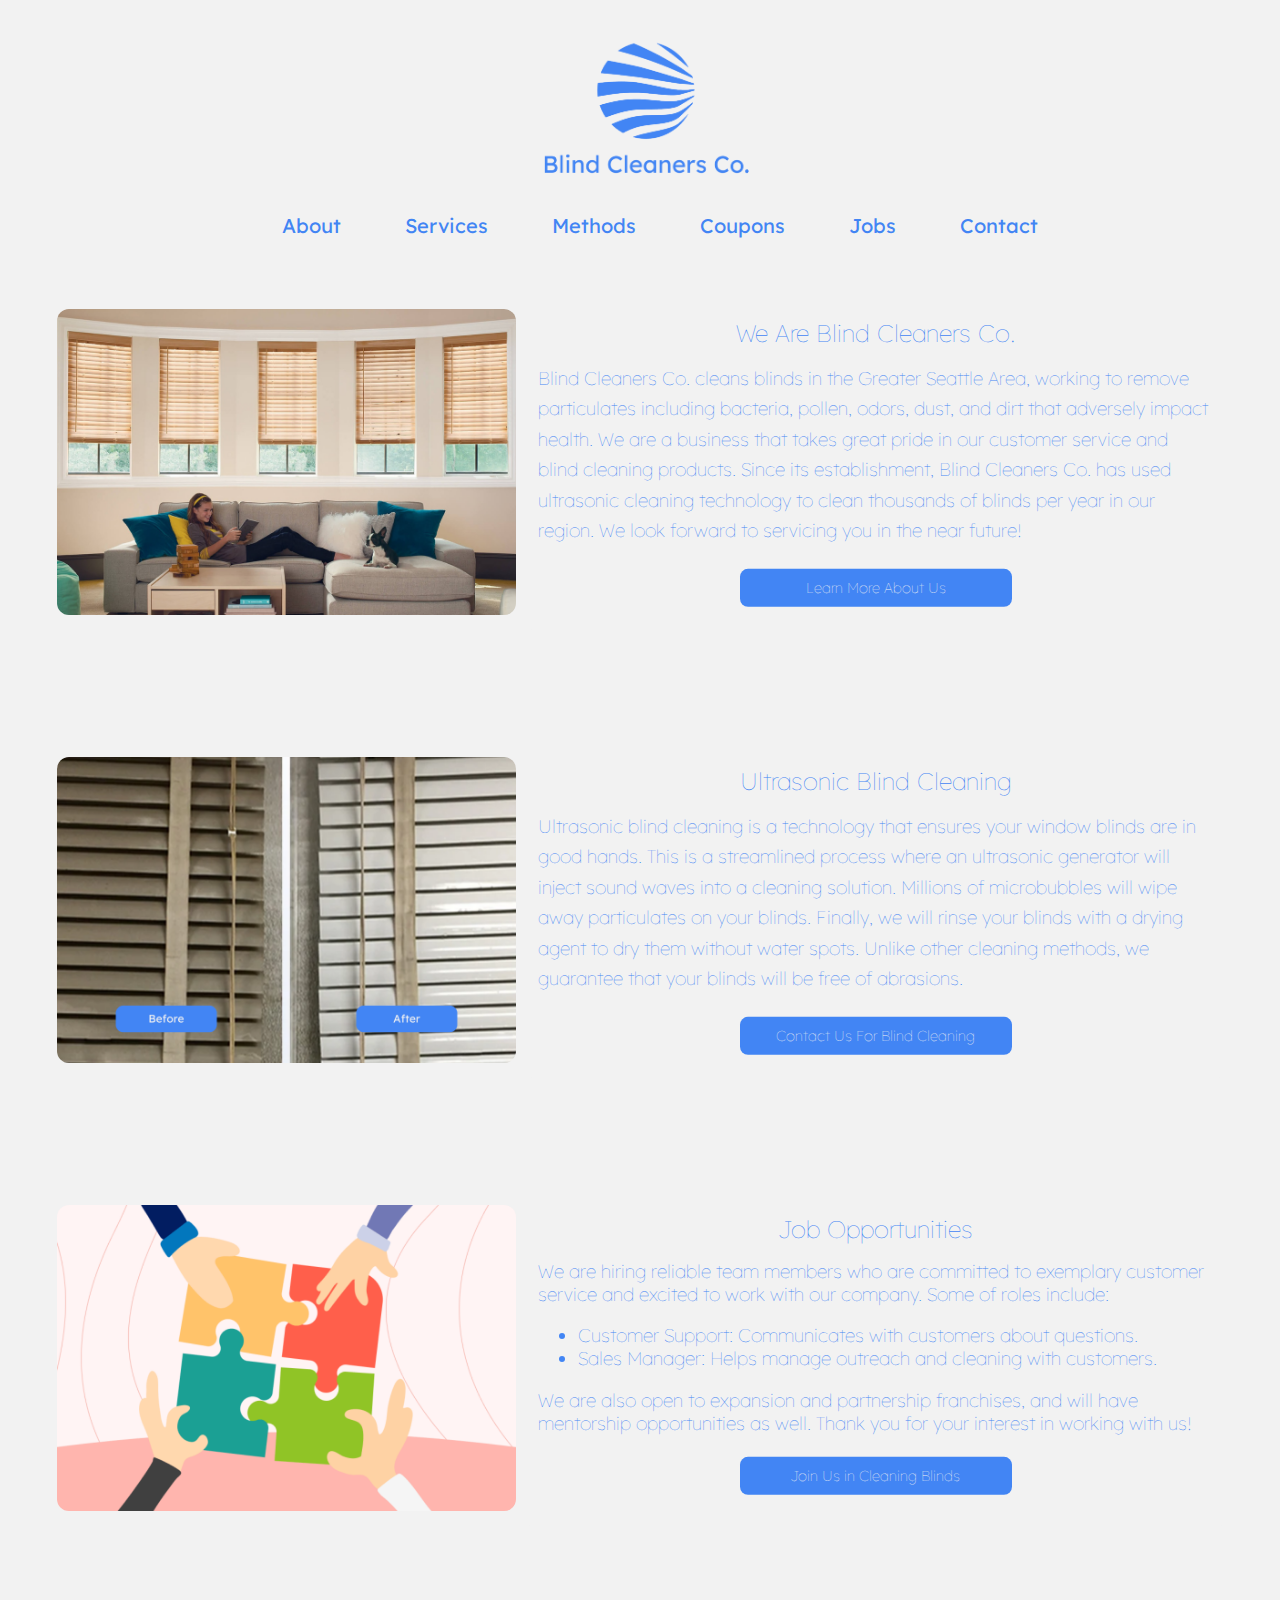
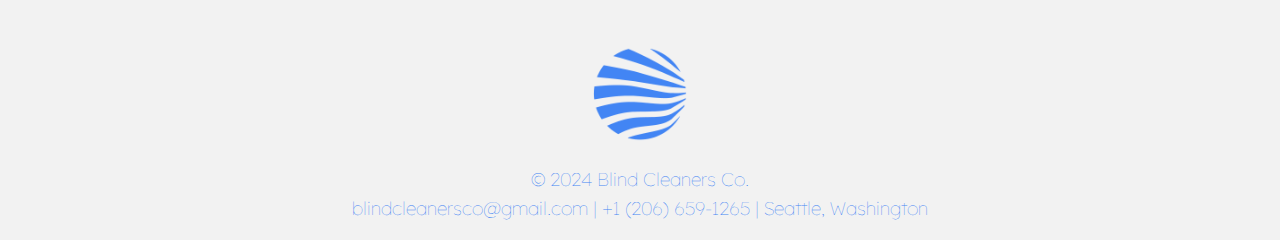
==== index.html @ 16b5f85d "Add files via upload" ====
<!DOCTYPE html>
<html>
    <head>
        <title>Blind Cleaners Co.</title>
        <link rel="stylesheet" href="style.css">
        <link rel="icon" type="image/x-icon" href="favicon.png">

        <meta name="viewport" content="width=device-width, initial-scale=1.0">

        <link rel="preconnect" href="https://fonts.googleapis.com">
        <link rel="preconnect" href="https://fonts.gstatic.com" crossorigin>
        <link href="https://fonts.googleapis.com/css2?family=Lexend" rel="stylesheet">
        <link href="https://fonts.googleapis.com/css2?family=Lexend+Deca:wght@300&display=swap" rel="stylesheet">
    </head>

    <body>
        <button class="logoButton">
            <a href="index.html"><img class="logoImage" src="logoButton.png" alt="logo"><img></a>
        </button>
        
        <nav class="navigation">
            <div class="menu">
                <ul>
                    <li><a class="item" href="about.html">About</a></li>
                    <li><a class="item" href="services.html">Services</a></li>
                    <li><a class="item" href="methods.html">Methods</a></li>
                    <li><a class="item" href="coupons.html">Coupons</a></li>
                    <li><a class="item" href="jobs.html">Jobs</a></li>
                    <li><a class="item" href="contact.html">Contact</a></li>
                </ul>
            </div>

            <div class="hamburger">
                <span class="bar"></span>
                <span class="bar"></span>
                <span class="bar"></span>
            </div>
        </nav>

        <div class="processBox">
            <img class="processImage1" src="about.png" alt="about"><img>
            <div class="processText">
                <h1>We Are Blind Cleaners Co.</h1>
                <h3 style="line-height: 1.9rem;">
                    Blind Cleaners Co. cleans blinds in the Greater Seattle Area, working to remove particulates including bacteria,
                    pollen, odors, dust, and dirt that adversely impact health. We are a business that takes great pride in our customer service and blind cleaning products.
                    Since its establishment, Blind Cleaners Co. has used ultrasonic cleaning technology to clean thousands of blinds per year in our region. We look forward to servicing you in the near future!
                </h3>
                <button class="processButton"><a class = "text" href="about.html">Learn More About Us</a></button>
            </div>
        </div>

        <div class="processBox">
            <img class="processImage" src="compare.png" alt="compare"><img>
            <div class="processText">
                <h1>Ultrasonic Blind Cleaning</h1>
                <h3 style="line-height: 1.9rem;">
                    Ultrasonic blind cleaning is a technology that ensures your window blinds are in good hands. This is a streamlined process where an
                    ultrasonic generator will inject sound waves into a cleaning solution. Millions of microbubbles will wipe away particulates on your blinds.
                    Finally, we will rinse your blinds with a drying agent to dry them without water spots. Unlike other cleaning methods,
                    we guarantee that your blinds will be free of abrasions.
                </h3>
                <button class="processButton"><a class = "text" href="contact.html">Contact Us For Blind Cleaning</a></button>
            </div>
        </div>

        <div class="processBox">
            <img class="jobImage" src="jobs.png" alt="jobs"><img>
            <div class="processText">
                <h1>Job Opportunities</h1>
                <h3>
                    We are hiring reliable team members who are committed to exemplary customer service and excited to work with our company. Some of roles include:
                    <ul>
                        <li>Customer Support: Communicates with customers about questions.</li>
                        <li>Sales Manager: Helps manage outreach and cleaning with customers.</li>
                    </ul>
                    We are also open to expansion and partnership franchises, and will have mentorship opportunities as well. Thank you for your interest in working with us!
                </h3>
                <button class="processButton"><a class = "text" href="jobs.html">Join Us in Cleaning Blinds</a></button>
            </div>
        </div>

        <div class="footer">
            <img class="footerImage" src="logo.png" alt="logo"><img>
            <h4 style="color: #4285F4">© 2024 Blind Cleaners Co.</h4>
            <h4 style="color: #4285F4; line-height: 2.25rem; text-decoration: none;"><a style="color:#4285F4; text-decoration: none;" class="contactText" href="mailto:blindcleanersco@gmail.com">blindcleanersco@gmail.com</a> | <a style="color:#4285F4; text-decoration: none;" class = "text" href="tel+12066591265">+1 (206) 659-1265</a>  |  <a style="color:#4285F4; text-decoration: none;" class = "text" href="https://www.google.com/maps/place/King+County,+WA/">Seattle, Washington</a></h4>
        </div>

        <script src="script.js"></script>
    </body>
</html>
---- style.css ----
body {
    background-color: #F2F2F2;
    margin: 1% 4% 1% 4%;
    overflow-x: hidden;
}

::selection {
    color: #F2F2F2;
    background-color: #4285F4;
}

::-moz-selection {
    color: #F2F2F2;
    background-color: #4285F4;
}

h1 {
    font-size: 1.5rem;
    text-align: center;
    font-family: Lexend;
    font-weight: lighter;
    color: #4285F4;
    margin: 1.5rem 1.5rem 0.25rem 1.5rem;
}

h2 {
    margin: 0.5rem;
    padding: 0.5rem;
    text-align: center;
    font-size: 1.15rem;
    font-family: Lexend Deca;
    font-weight: lighter;
}

h3 {
    margin: 0.5rem;
    padding: 0.5rem;
    text-align: left;
    font-size: 1.15rem;
    font-family: Lexend Deca;
    font-weight: lighter;
}

h4 {
    text-align: center;
    font-size: 1.15rem;
    padding: none;
    margin: 0rem;
    font-family: Lexend Deca;
    font-weight: lighter;
}

h5 {
    font-size: 1rem;
    text-align: center;
    font-family: Lexend;
    font-weight: lighter;
    color: #4285F4;
    margin-top: 1.25rem;
    margin-bottom: 0.75rem;
}

body::-webkit-scrollbar {
    width: 18px;
}

::-webkit-scrollbar-thumb {
    background-color: #B6B6B6;
    border-radius: 17px;
    border: 5.5px solid transparent;
    background-clip: content-box;
}

::-webkit-scrollbar-thumb:hover {
    background-color: #A6A6A6;
    border-radius: 17px;
    border: 5.5px solid transparent;
    background-clip: content-box;
}

.navigation {
    display: flex;
    align-items: center;
    margin-bottom: 0.5rem;
    margin-top: -3rem;
}

.logoButton {
    display: block;
    margin-left: auto;
    margin-right: auto;
    border: none;
    appearance: none;
    background-color: inherit;
    width: 27rem;
}

.logoImage {
    width: 27rem;
}

.menu {
    margin-left: auto;
    margin-right: auto;
}

.menu ul {
    display: flex;
    list-style: none;
    color: #4285F4;
    font-family: Lexend;
    text-decoration: none;
}

.menu li {
    padding: 2rem;
    font-size: 1.25rem;
}

.processBox {
    display: flex;
    align-items: center;
    justify-content: space-between;
    margin-bottom: 7rem;
}

.processImage {
    border-radius: 0.75rem;
    width: 39%;
    display: block;
    margin-left: auto;
}

.processImage1 {
    border-radius: 0.75rem;
    width: 39%;
    display: block;
    margin-left: auto;
}

.jobImage {
    border-radius: 0.75rem;
    width: 39%;
    display: block;
    margin-left: auto;
}

.processText {
    height: 21rem;
    width: 60%;
    color: #4285F4;
    margin-left: auto;
    border-radius: 0.75rem;
    border-color: #4285F4;
    background-color: #F2F2F2;
}

.processText .processButton {
    width: 17rem;
    height: 2.4rem;
    position: relative;
    top: 7.5%;
    left: 50%;
    color: #F2F2F2;
    background-color: #4285F4;
    font-size: 0.9rem;
    font-family: Lexend;
    font-weight: lighter;
    border: none;
    border-radius: 0.5rem;
    transform: translate(-50%, -50%);
    -ms-transform: translate(-50%, -50%);
}

.footerImage {
    width: 7rem;
    height: 7rem;
    display: block;
    margin-left: auto;
    margin-right: auto;
}

.footer {
    margin-top: 2rem;
}

.menu a:link {
    color: #4285F4;
    text-decoration: none;
}

.menu a:visited {
    color: #4285F4;
    text-decoration: none;
}

.menu a:hover {
    color: #AEE155;
    text-decoration: none;
}

.menu a:active {
    color: #4285F4;
    text-decoration: none;
}

.processBox .text:link {
    color: #F2F2F2;
    text-decoration: none;
}

.processBox .text:visited {
    color: #F2F2F2;
    text-decoration: none;
}

.processBox .text:hover {
    color: #AEE155;
    text-decoration: none;
}

.processBox .text:active {
    color: #F2F2F2;
    text-decoration: none;
}

.job-widget {
    display: block;
    margin-left: auto;
    margin-right: auto;
    width: 75%;
    height: 65rem;
    background: #F2F2F2;
    z-index: 0;
}

.contactForm {
    width: 100%;
    height: 72.5rem;
    display: block;
    margin-left: auto;
    margin-right: auto;
}

.contactContainer {
    display: flex;
    align-items: center;
    justify-content: center;
    margin-bottom: 1rem;
}

.contactBoxes {
    height: 10rem;
    width: 21rem;
    color: #4285F4;
    border-style: none;
    border-radius: 0.75rem;
    border-color: #4285F4;
    background-color: #F2F2F2;
    margin-left: 0.5rem;
    margin-right: 0.5rem;
}

.contactImage {
    width: 5.25rem;
    height: 5.25rem;
    padding: none;
    display: block;
    margin-left: auto;
    margin-right: auto;
}

.surroundsServices {
    display: flex;
    margin-left: auto;
    margin-right: auto;
}

.surroundsAbout {
    display: flex;
    margin-left: auto;
    margin-right: auto;
}

.servicesImageRight {
    border-radius: 0.75rem;
    height: 22rem;
    margin-bottom: 5rem;
}

.surroundsServices .processButton {
    background-color: #4285F4;
    border-radius: 0.75rem;
    border-style: none;
    width: 17.5rem;
    height: 10%;
    display: block;
    margin-right: auto;
    margin-left: auto;
    font-family: Lexend;
    font-weight: 500;
    font-size: 0.9rem;
}

.surroundsAbout .processButton {
    background-color: #4285F4;
    border-radius: 0.75rem;
    border-style: none;
    width: 17.5rem;
    height: 10%;
    display: block;
    margin-right: auto;
    margin-left: auto;
    font-family: Lexend;
    font-weight: 500;
    font-size: 0.9rem;
}

.surroundsAbout .processButton a:link {
    color: #F2F2F2;
    text-decoration: none;
}

.surroundsAbout .processButton a:visited {
    color: #F2F2F2;
    text-decoration: none;
}

.surroundsAbout .processButton a:hover {
    color: #AEE155;
    text-decoration: none;
}

.surroundsServices .processButton a:link {
    color: #F2F2F2;
    text-decoration: none;
}

.surroundsServices .processButton a:visited {
    color: #F2F2F2;
    text-decoration: none;
}

.surroundsServices .processButton a:hover {
    color: #AEE155;
    text-decoration: none;
}

.hamburger {
    display: none;
    cursor: pointer;
}

.bar {
    display: block;
    width: 1.5625rem;
    height: 0.188rem;
    margin: 0.313rem auto;
    -webkit-transition: all 0.3s ease-in-out;
    transition: all 0.3s ease-in-out;
    background-color: #4285F4;
    border-radius: 4rem;
}

.couponAccordian > input[type="checkbox"] {
    position: absolute;
    left: -100vw;
}

.couponAccordian .content {
    overflow-y: hidden;
    height: 0;
    transition: height 0.3s ease;
}

.couponAccordian > input[type="checkbox"]:checked ~ .content {
    height: auto;
    overflow: visible;
}

.couponAccordian label {
    display: block;
}

.couponAccordian {
    margin-bottom: 1em;
}

.couponAccordian > input[type="checkbox"]:checked ~ .content {
    padding-left: 1rem;
    padding-right: 1rem;
    padding-bottom: 1rem;
    border: 0.5rem;
}

.couponAccordian .handle {
    font-size: 1.2rem;
    font-family: "Lexend Deca";
    font-weight: 500;
    color: #4285F4;
}

.couponAccordian label {
    color: #4285F4;
    cursor: pointer;
    font-weight: normal;
    padding: 1rem;
    background: #E6E6E6;
    border-radius: 0.75rem;
}

.couponAccordian label:hover, .accordion label:focus {
    background: #D6D6D6;
}

.couponAccordian .handle label:before {
    content: "→";
    display: inline-block;
    margin-right: 10px;
    font-size: 1.2rem;
    line-height: 1.556em;
}

.couponAccordian > input[type="checkbox"]:checked ~ .handle label:before {
    content: "↓";
}

.couponImage {
    border-radius: 0.75rem;
    width: 60%;
    display: block;
    margin-left: auto;
    margin-right: auto;
}

.row {
    display: flex;
}

.column {
    flex: 50%;
}

.columnTop {
    flex: 50%;
}

@media (max-width: 1275px) {
    .navigation {
        flex-direction: column;
    }

    .logoButton {
        display: block;
        margin-right: auto;
        margin-left: auto;
        margin-bottom: -3rem;
        border: none;
        appearance: none;
        background-color: inherit;
        width: 26.5rem;
    }

    .logoImage {
        width: 26.5rem;
    }

    .menu {
        margin-bottom: -2rem;
    }

    .processBox {
        flex-direction: column;
        margin-left: 0rem;
        margin-right: 0rem;
        margin-bottom: 10rem;
    }

    .processText {
        display: block;
        margin-left: auto;
        margin-right: auto;
    }

    .processImage {
        display: block;
        margin-left: 0rem;
        margin-right: 0rem;
        margin-top: 10rem;
        width: 20rem;
    }

    .processImage1 {
        display: block;
        margin-left: 0rem;
        margin-right: 0rem;
        width: 20rem;
    }

    .jobImage {
        display: block;
        margin-left: 0rem;
        margin-right: 0rem;
        margin-top: 10rem;
        width: 20rem;
    }

    .surroundsServices {
        flex-direction: column;
        margin-bottom: 10rem;
    }

    .surroundsAbout {
        flex-direction: column;
        margin-bottom: 5rem;
    }

    .servicesImageRight {
        height: 100%;
    }

    .toFix {
        margin-top: -3rem;
    }

    .shrinkMargin {
        margin-top: -4rem;
        margin-bottom: -5rem;
    }

    .surroundsServices .processButton {
        border-style: none;
        width: 17.5rem;
        height: 2.5rem;
        display: block;
        margin-right: auto;
        margin-left: auto;
        font-family: Lexend;
        font-weight: 500;
    }

    .surroundsAbout .processButton {
        border-style: none;
        width: 17.5rem;
        height: 2.5rem;
        display: block;
        margin-right: auto;
        margin-left: auto;
        font-family: Lexend;
        font-weight: 500;
    }
}

@media (max-width: 950px) {
    .navigation {
        flex-direction: row;
        margin-bottom: 3rem;
    }

    .logoButton {
        width: 20rem;
    }

    .logoImage {
        width: 20rem;
    }

    .homeworkButton {
        margin-top: 2rem;
    }

    .processButton {
        margin-top: 2rem;
    }

    .processText {
        margin-bottom: 10rem;
    }

    .contactContainer {
        flex-direction: column;
    }

    .contactForm {
        height: 70rem;
        width: 100%;
    }

    .job-widget {
        width: 100%;
        height: 70rem;
    }

    .hamburger {
        display: block;
        z-index: 1000;
        margin-top: -8rem;
        margin-left: auto;
    }

    .hamburger.active .bar:nth-child(2){
        opacity: 0;
    }

    .hamburger.active .bar:nth-child(1){
        transform: translateY(0.5rem) rotate(45deg);
    }

    .hamburger.active .bar:nth-child(3){
        transform: translateY(-0.5rem) rotate(-45deg);
    }

    .menu {
        position: fixed;
        left: -100%;
        top: 8rem;
        gap: 0;
        flex-direction: column;
        background-color: #4285F4;
        width: 100%;
        text-align: right;
        transition: 0.3s;
    }

    .menu.active {
        left: 0;
    }

    .menu ul {
        flex-direction: column;
    }

    .menu a:link {
        color: #F2F2F2;
        text-decoration: none;
    }

    .menu a:visited {
        color: #F2F2F2;
        text-decoration: none;
    }

    .menu a:hover {
        color: #AEE155;
        text-decoration: none;
    }

    .menu a:active {
        color: #F2F2F2;
        text-decoration: none;
    }

    .processBox {
        margin-bottom: 30rem;
    }

    .jobImage {
        margin-top: 5rem;
    }

    .row {
        flex-direction: column;
    }
}
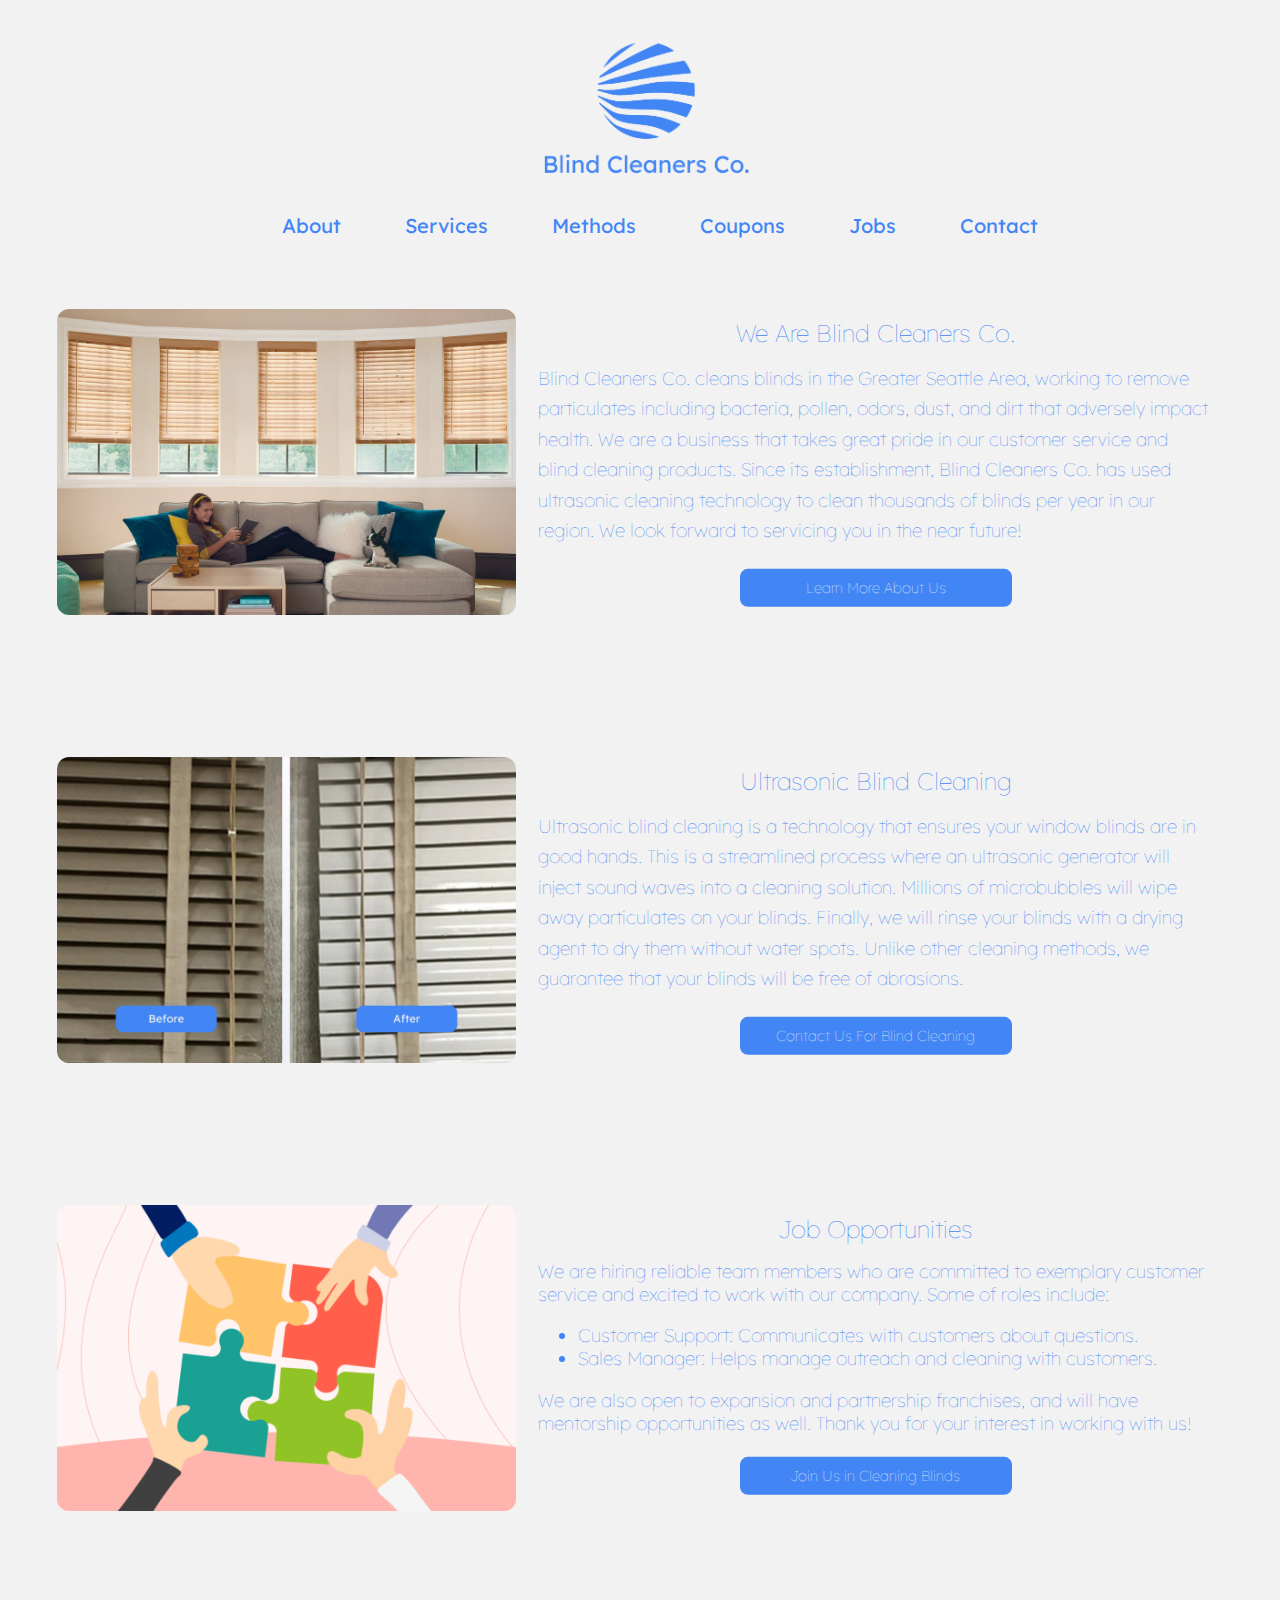
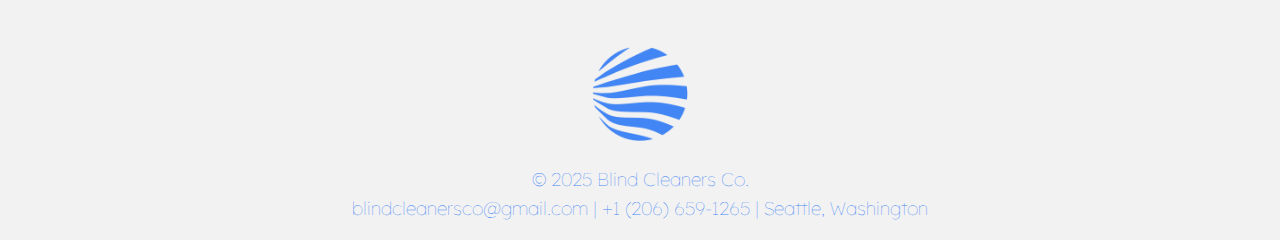
==== commit 588dc14a: "Update index.html" ====
--- a/index.html
+++ b/index.html
@@ -15,18 +15,18 @@
 
     <body>
         <button class="logoButton">
-            <a href="index.html"><img class="logoImage" src="logoButton.png" alt="logo"><img></a>
+            <a href="https://www.blindcleanersco.com"><img class="logoImage" src="logoButton.png" alt="logo"><img></a>
         </button>
         
         <nav class="navigation">
             <div class="menu">
                 <ul>
-                    <li><a class="item" href="about.html">About</a></li>
-                    <li><a class="item" href="services.html">Services</a></li>
-                    <li><a class="item" href="methods.html">Methods</a></li>
-                    <li><a class="item" href="coupons.html">Coupons</a></li>
-                    <li><a class="item" href="jobs.html">Jobs</a></li>
-                    <li><a class="item" href="contact.html">Contact</a></li>
+                    <li><a class="item" href="./about">About</a></li>
+                    <li><a class="item" href="./services">Services</a></li>
+                    <li><a class="item" href="./methods">Methods</a></li>
+                    <li><a class="item" href="./coupons">Coupons</a></li>
+                    <li><a class="item" href="./jobs">Jobs</a></li>
+                    <li><a class="item" href="./contact">Contact</a></li>
                 </ul>
             </div>
 
@@ -46,7 +46,7 @@
                     pollen, odors, dust, and dirt that adversely impact health. We are a business that takes great pride in our customer service and blind cleaning products.
                     Since its establishment, Blind Cleaners Co. has used ultrasonic cleaning technology to clean thousands of blinds per year in our region. We look forward to servicing you in the near future!
                 </h3>
-                <button class="processButton"><a class = "text" href="about.html">Learn More About Us</a></button>
+                <button class="processButton"><a class = "text" href="./about">Learn More About Us</a></button>
             </div>
         </div>
 
@@ -60,7 +60,7 @@
                     Finally, we will rinse your blinds with a drying agent to dry them without water spots. Unlike other cleaning methods,
                     we guarantee that your blinds will be free of abrasions.
                 </h3>
-                <button class="processButton"><a class = "text" href="contact.html">Contact Us For Blind Cleaning</a></button>
+                <button class="processButton"><a class = "text" href="./contact">Contact Us For Blind Cleaning</a></button>
             </div>
         </div>
 
@@ -76,16 +76,16 @@
                     </ul>
                     We are also open to expansion and partnership franchises, and will have mentorship opportunities as well. Thank you for your interest in working with us!
                 </h3>
-                <button class="processButton"><a class = "text" href="jobs.html">Join Us in Cleaning Blinds</a></button>
+                <button class="processButton"><a class = "text" href="./jobs">Join Us in Cleaning Blinds</a></button>
             </div>
         </div>
 
         <div class="footer">
             <img class="footerImage" src="logo.png" alt="logo"><img>
-            <h4 style="color: #4285F4">© 2024 Blind Cleaners Co.</h4>
-            <h4 style="color: #4285F4; line-height: 2.25rem; text-decoration: none;"><a style="color:#4285F4; text-decoration: none;" class="contactText" href="mailto:blindcleanersco@gmail.com">blindcleanersco@gmail.com</a> | <a style="color:#4285F4; text-decoration: none;" class = "text" href="tel+12066591265">+1 (206) 659-1265</a>  |  <a style="color:#4285F4; text-decoration: none;" class = "text" href="https://www.google.com/maps/place/King+County,+WA/">Seattle, Washington</a></h4>
+            <h4 style="color: #4285F4">© 2025 Blind Cleaners Co.</h4>
+            <h4 style="color: #4285F4; line-height: 2.25rem; text-decoration: none;"><a style="color:#4285F4; text-decoration: none;" class="contactText" href="mailto:blindcleanersco@gmail.com">blindcleanersco@gmail.com</a> | <a style="color:#4285F4; text-decoration: none;" class = "text" href="tel:+12066591265">+1 (206) 659-1265</a>  |  <a style="color:#4285F4; text-decoration: none;" class = "text" href="https://www.google.com/maps/place/King+County,+WA/">Seattle, Washington</a></h4>
         </div>
 
         <script src="script.js"></script>
     </body>
-</html>+</html>
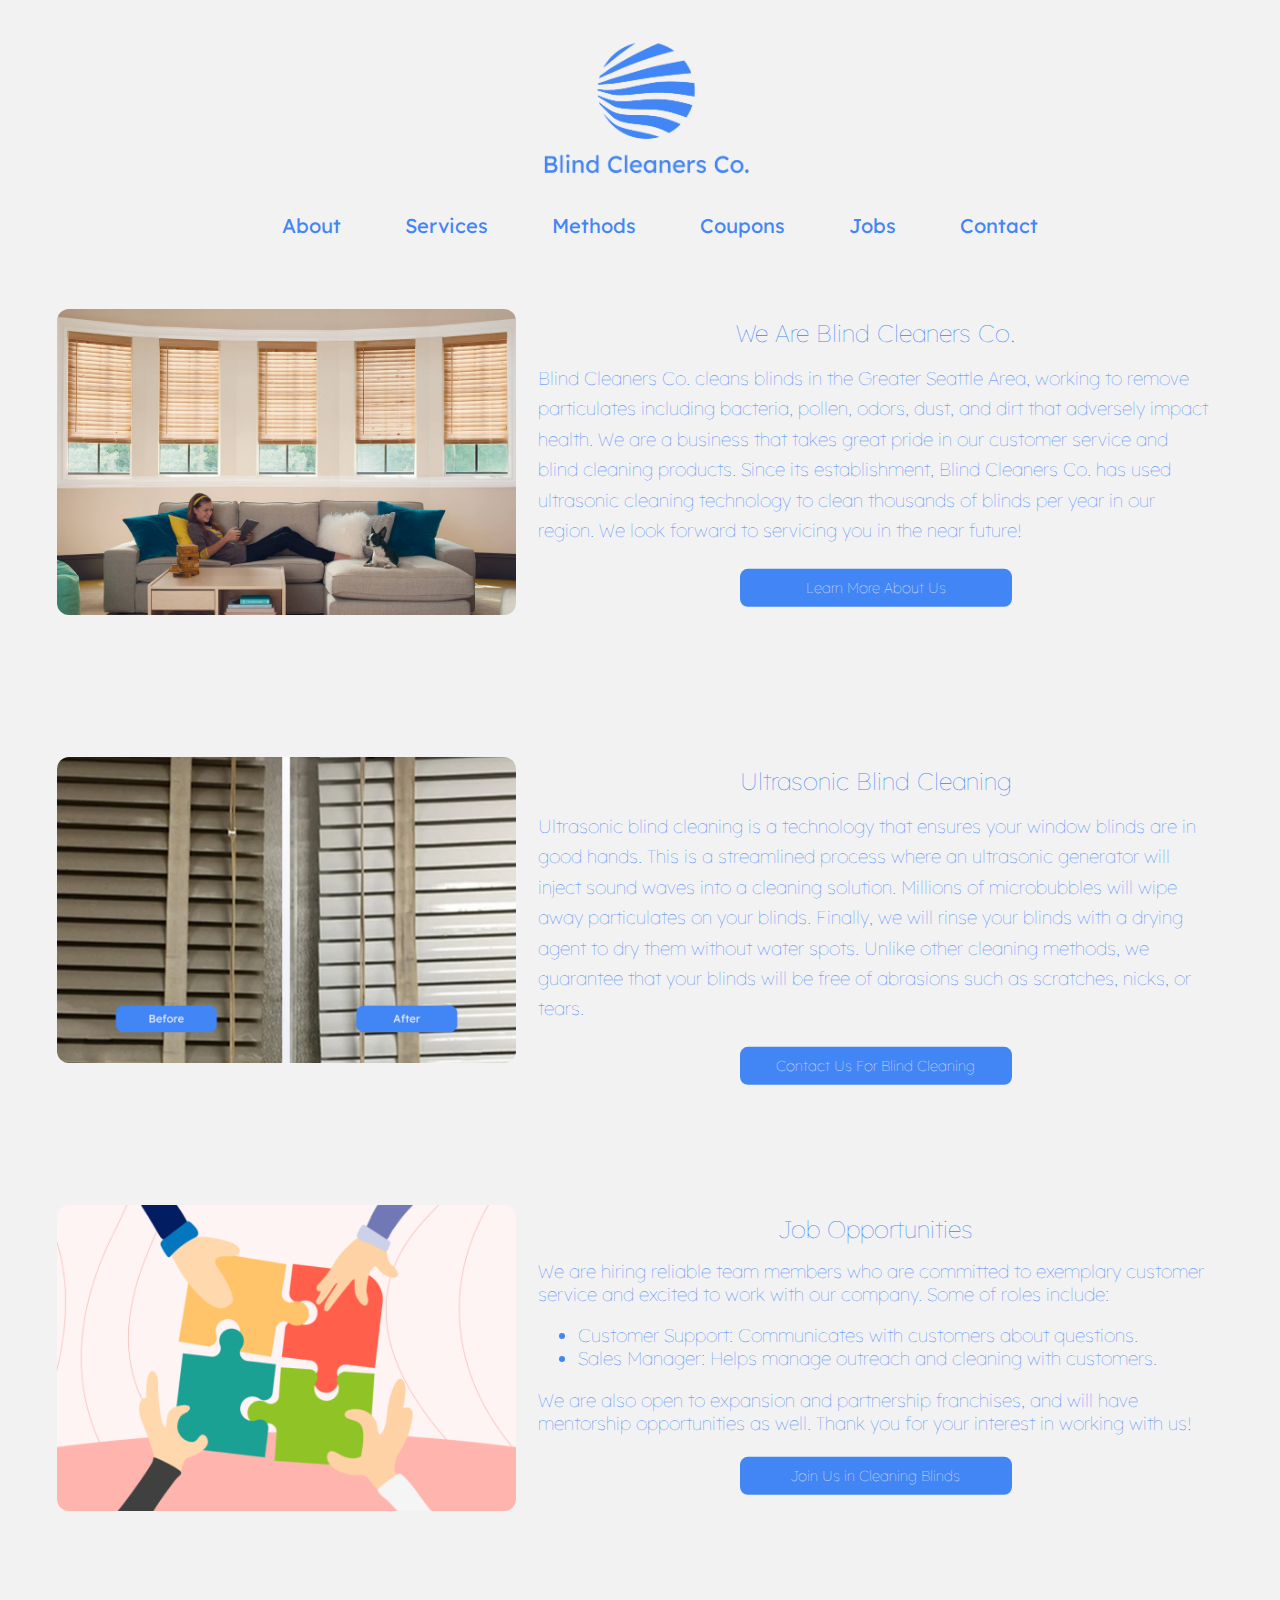
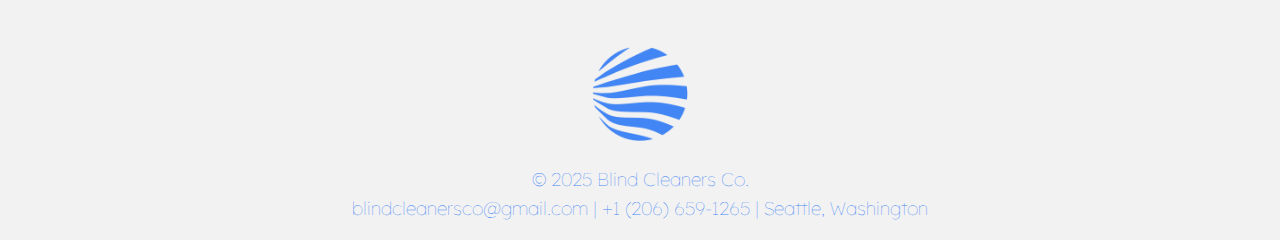
==== commit 8eeb6818: "Update index.html" ====
--- a/index.html
+++ b/index.html
@@ -58,7 +58,7 @@
                     Ultrasonic blind cleaning is a technology that ensures your window blinds are in good hands. This is a streamlined process where an
                     ultrasonic generator will inject sound waves into a cleaning solution. Millions of microbubbles will wipe away particulates on your blinds.
                     Finally, we will rinse your blinds with a drying agent to dry them without water spots. Unlike other cleaning methods,
-                    we guarantee that your blinds will be free of abrasions.
+                    we guarantee that your blinds will be free of abrasions such as scratches, nicks, or tears.
                 </h3>
                 <button class="processButton"><a class = "text" href="./contact">Contact Us For Blind Cleaning</a></button>
             </div>
